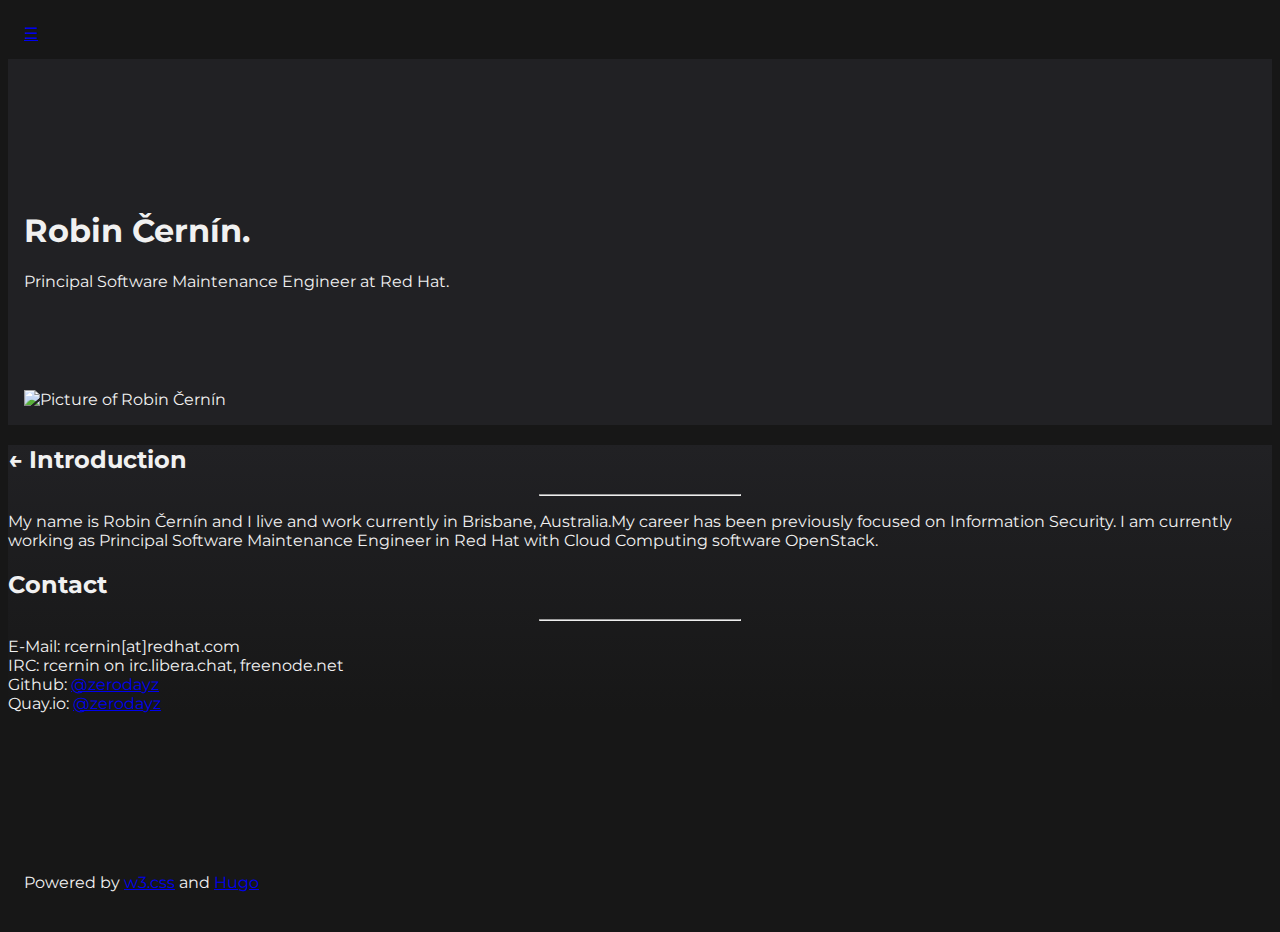
==== introduction/index.html @ bf0e6da4 "deploy: 700e89b7131e11bf4fb87cb8fea754e50107b47e" ====
<!doctype html><html><title>Robin Černín</title><meta charset=utf-8><meta name=viewport content="width=device-width,initial-scale=1"><link rel=stylesheet href=https://robincernin.com/css/w3.min.css media=screen><link rel=stylesheet href="https://fonts.googleapis.com/css?family=Montserrat"><link rel=stylesheet href=https://cdnjs.cloudflare.com/ajax/libs/font-awesome/4.7.0/css/font-awesome.min.css><style>body,h1{font-family:montserrat,sans-serif;color:#f1f1f1}img{margin-bottom:-7px}.w3-quarter img{cursor:pointer}.w3-third img{cursor:pointer}.w3-row-padding img{margin-bottom:12px}.w3-container{padding:16px}.w3-text-my{color:#f1f1f1}.w3-my-button{border:none;display:inline-block;padding:8px 16px;vertical-align:middle;overflow:hidden;text-decoration:none;color:#f1f1f1;background-color:#39393b;text-align:center;cursor:pointer;white-space:nowrap}.w3-my-button:hover{color:#000!important;background-color:#ccc!important}.w3-my-black{background:#171717}.w3-my-gray{background:#212124}.w3-my-grad{background-image:linear-gradient(#212124,#171717)}details summary::-webkit-details-marker{display:none}details.description[open] summary::after{display:none}</style><body class=w3-my-black><nav class="w3-sidebar w3-bar-block w3-animate-right w3-my-gray w3-top w3-text-light-grey w3-large" style=z-index:3;width:250px;font-weight:700;display:none;right:0 id=mySidebar><a href=javascript:void(0) onclick=w3_close() class="w3-bar-item w3-button w3-center w3-padding-32">CLOSE</a>
<a href=/ onclick=w3_close() class="w3-bar-item w3-button w3-center w3-padding-16">HOME</a>
<a href=/introduction/#start onclick=w3_close() class="w3-bar-item w3-button w3-center w3-padding-16">INTRODUCTION</a>
<a href=/#posts onclick=w3_close() class="w3-bar-item w3-button w3-center w3-padding-16">POSTS</a>
<a href=#contact onclick=w3_close() class="w3-bar-item w3-button w3-center w3-padding-16">CONTACT</a></nav><header class="w3-container w3-top w3-xlarge"><a href=javascript:void(0) class="w3-right w3-button" onclick=w3_open()>☰</a></header><div class="w3-overlay w3-animate-opacity" onclick=w3_close() style=cursor:pointer title="close side menu" id=myOverlay></div><div class=w3-content style=max-width:100%><header class="w3-container w3-center w3-my-gray" style=height:83px></header></div><div class=w3-content style=max-width:100%><header class="w3-container w3-center w3-my-gray" style=max-width:100%><h1 class=w3-jumbo>Robin Černín.</h1><p>Principal Software Maintenance Engineer at Red Hat.</p><img src=https://robincernin.com/images/picture_of_me.png alt="Picture of Robin Černín" width=400 style=margin-top:83px class=w3-image></header></div><main><div class="w3-content w3-my-grad" style=max-width:100%><div id=posts></div><div class="w3-content w3-padding w3-justify w3-text-my w3-padding-top-64" id=start><h2><a class=w3-hover-opacity style=cursor:pointer;text-decoration:none onclick=window.history.back()>←</a> Introduction</h2><hr style=width:200px><p><p>My name is Robin Černín and I live and work currently in
Brisbane, Australia.My career has been previously focused on
Information Security. I am currently working as Principal Software
Maintenance Engineer in Red Hat with Cloud Computing software OpenStack.</p></p></div><div class="w3-content w3-padding w3-justify w3-text-my w3-padding-top-64" id=contact><h2>Contact</h2><hr style=width:200px><p>E-Mail: rcernin[at]redhat.com<br>IRC: rcernin on irc.libera.chat, freenode.net<br>Github: <a href=https://github.com/zerodayz target=_blank>@zerodayz</a><br>Quay.io: <a href=https://quay.io/user/zerodayz target=_blank>@zerodayz</a></p></div></div></main><footer class="w3-container w3-padding-64 w3-center w3-opacity w3-xlarge" style=margin-top:128px><p class=w3-medium>Powered by <a href=https://www.w3schools.com/w3css/default.asp target=_blank class=w3-hover-text-green>w3.css</a> and <a href=https://www.gohugo.io target=_blank class=w3-hover-text-green>Hugo</a></p></footer><script>function w3_open(){document.getElementById("mySidebar").style.display="block",document.getElementById("myOverlay").style.display="block"}function w3_close(){document.getElementById("mySidebar").style.display="none",document.getElementById("myOverlay").style.display="none"}function w3_close_read_more(e){e.parentNode.style.display="none",e.parentNode.nextElementSibling.style.display="block"}</script></body></html>
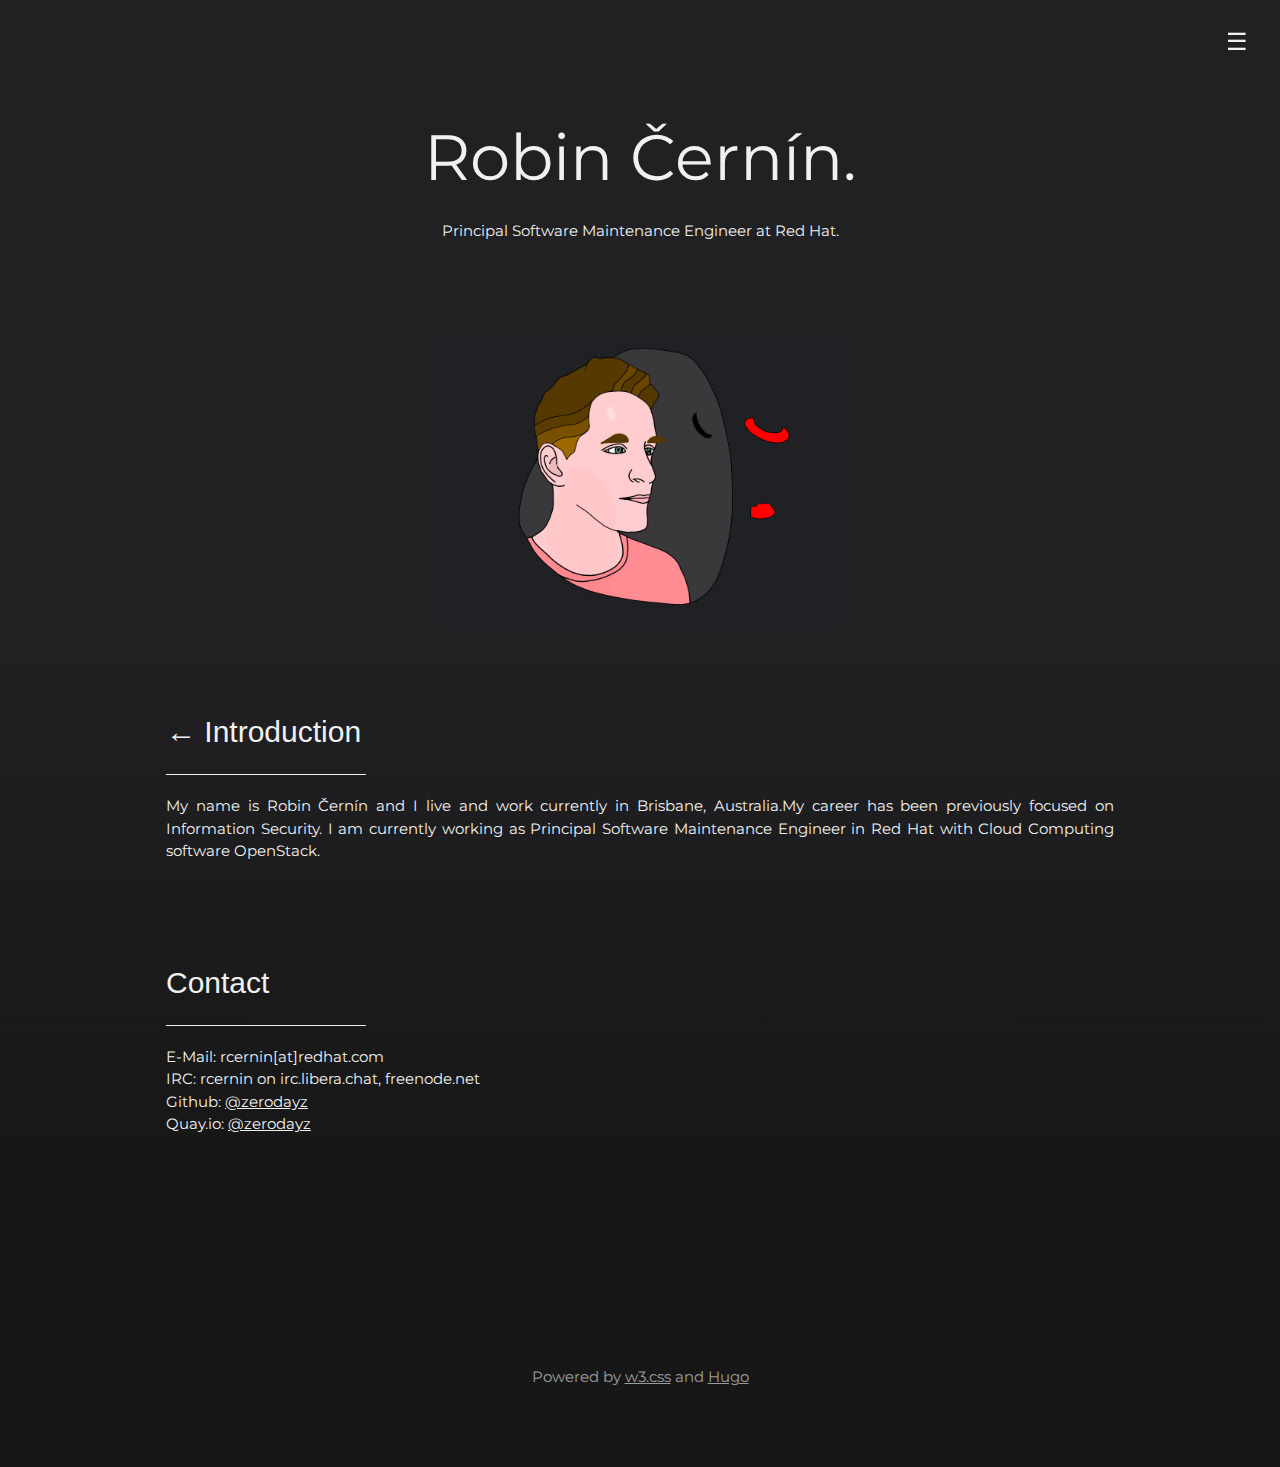
==== commit 1161986f: "deploy: 35886d339fd77830a07fda7609590d928a0090f4" ====
--- a/introduction/index.html
+++ b/introduction/index.html
@@ -1,8 +1,8 @@
-<!doctype html><html><title>Robin Černín</title><meta charset=utf-8><meta name=viewport content="width=device-width,initial-scale=1"><link rel=stylesheet href=https://robincernin.com/css/w3.min.css media=screen><link rel=stylesheet href="https://fonts.googleapis.com/css?family=Montserrat"><link rel=stylesheet href=https://cdnjs.cloudflare.com/ajax/libs/font-awesome/4.7.0/css/font-awesome.min.css><style>body,h1{font-family:montserrat,sans-serif;color:#f1f1f1}img{margin-bottom:-7px}.w3-quarter img{cursor:pointer}.w3-third img{cursor:pointer}.w3-row-padding img{margin-bottom:12px}.w3-container{padding:16px}.w3-text-my{color:#f1f1f1}.w3-my-button{border:none;display:inline-block;padding:8px 16px;vertical-align:middle;overflow:hidden;text-decoration:none;color:#f1f1f1;background-color:#39393b;text-align:center;cursor:pointer;white-space:nowrap}.w3-my-button:hover{color:#000!important;background-color:#ccc!important}.w3-my-black{background:#171717}.w3-my-gray{background:#212124}.w3-my-grad{background-image:linear-gradient(#212124,#171717)}details summary::-webkit-details-marker{display:none}details.description[open] summary::after{display:none}</style><body class=w3-my-black><nav class="w3-sidebar w3-bar-block w3-animate-right w3-my-gray w3-top w3-text-light-grey w3-large" style=z-index:3;width:250px;font-weight:700;display:none;right:0 id=mySidebar><a href=javascript:void(0) onclick=w3_close() class="w3-bar-item w3-button w3-center w3-padding-32">CLOSE</a>
+<!doctype html><html><title>Robin Černín</title><meta charset=utf-8><meta name=viewport content="width=device-width,initial-scale=1"><link rel=stylesheet href=https://robincernin.github.io/css/w3.min.css media=screen><link rel=stylesheet href="https://fonts.googleapis.com/css?family=Montserrat"><link rel=stylesheet href=https://cdnjs.cloudflare.com/ajax/libs/font-awesome/4.7.0/css/font-awesome.min.css><style>body,h1{font-family:montserrat,sans-serif;color:#f1f1f1}img{margin-bottom:-7px}.w3-quarter img{cursor:pointer}.w3-third img{cursor:pointer}.w3-row-padding img{margin-bottom:12px}.w3-container{padding:16px}.w3-text-my{color:#f1f1f1}.w3-my-button{border:none;display:inline-block;padding:8px 16px;vertical-align:middle;overflow:hidden;text-decoration:none;color:#f1f1f1;background-color:#39393b;text-align:center;cursor:pointer;white-space:nowrap}.w3-my-button:hover{color:#000!important;background-color:#ccc!important}.w3-my-black{background:#171717}.w3-my-gray{background:#212124}.w3-my-grad{background-image:linear-gradient(#212124,#171717)}details summary::-webkit-details-marker{display:none}details.description[open] summary::after{display:none}</style><body class=w3-my-black><nav class="w3-sidebar w3-bar-block w3-animate-right w3-my-gray w3-top w3-text-light-grey w3-large" style=z-index:3;width:250px;font-weight:700;display:none;right:0 id=mySidebar><a href=javascript:void(0) onclick=w3_close() class="w3-bar-item w3-button w3-center w3-padding-32">CLOSE</a>
 <a href=/ onclick=w3_close() class="w3-bar-item w3-button w3-center w3-padding-16">HOME</a>
 <a href=/introduction/#start onclick=w3_close() class="w3-bar-item w3-button w3-center w3-padding-16">INTRODUCTION</a>
 <a href=/#posts onclick=w3_close() class="w3-bar-item w3-button w3-center w3-padding-16">POSTS</a>
-<a href=#contact onclick=w3_close() class="w3-bar-item w3-button w3-center w3-padding-16">CONTACT</a></nav><header class="w3-container w3-top w3-xlarge"><a href=javascript:void(0) class="w3-right w3-button" onclick=w3_open()>☰</a></header><div class="w3-overlay w3-animate-opacity" onclick=w3_close() style=cursor:pointer title="close side menu" id=myOverlay></div><div class=w3-content style=max-width:100%><header class="w3-container w3-center w3-my-gray" style=height:83px></header></div><div class=w3-content style=max-width:100%><header class="w3-container w3-center w3-my-gray" style=max-width:100%><h1 class=w3-jumbo>Robin Černín.</h1><p>Principal Software Maintenance Engineer at Red Hat.</p><img src=https://robincernin.com/images/picture_of_me.png alt="Picture of Robin Černín" width=400 style=margin-top:83px class=w3-image></header></div><main><div class="w3-content w3-my-grad" style=max-width:100%><div id=posts></div><div class="w3-content w3-padding w3-justify w3-text-my w3-padding-top-64" id=start><h2><a class=w3-hover-opacity style=cursor:pointer;text-decoration:none onclick=window.history.back()>←</a> Introduction</h2><hr style=width:200px><p><p>My name is Robin Černín and I live and work currently in
+<a href=#contact onclick=w3_close() class="w3-bar-item w3-button w3-center w3-padding-16">CONTACT</a></nav><header class="w3-container w3-top w3-xlarge"><a href=javascript:void(0) class="w3-right w3-button" onclick=w3_open()>☰</a></header><div class="w3-overlay w3-animate-opacity" onclick=w3_close() style=cursor:pointer title="close side menu" id=myOverlay></div><div class=w3-content style=max-width:100%><header class="w3-container w3-center w3-my-gray" style=height:83px></header></div><div class=w3-content style=max-width:100%><header class="w3-container w3-center w3-my-gray" style=max-width:100%><h1 class=w3-jumbo>Robin Černín.</h1><p>Principal Software Maintenance Engineer at Red Hat.</p><img src=https://robincernin.github.io/images/picture_of_me.png alt="Picture of Robin Černín" width=400 style=margin-top:83px class=w3-image></header></div><main><div class="w3-content w3-my-grad" style=max-width:100%><div id=posts></div><div class="w3-content w3-padding w3-justify w3-text-my w3-padding-top-64" id=start><h2><a class=w3-hover-opacity style=cursor:pointer;text-decoration:none onclick=window.history.back()>←</a> Introduction</h2><hr style=width:200px><p><p>My name is Robin Černín and I live and work currently in
 Brisbane, Australia.My career has been previously focused on
 Information Security. I am currently working as Principal Software
 Maintenance Engineer in Red Hat with Cloud Computing software OpenStack.</p></p></div><div class="w3-content w3-padding w3-justify w3-text-my w3-padding-top-64" id=contact><h2>Contact</h2><hr style=width:200px><p>E-Mail: rcernin[at]redhat.com<br>IRC: rcernin on irc.libera.chat, freenode.net<br>Github: <a href=https://github.com/zerodayz target=_blank>@zerodayz</a><br>Quay.io: <a href=https://quay.io/user/zerodayz target=_blank>@zerodayz</a></p></div></div></main><footer class="w3-container w3-padding-64 w3-center w3-opacity w3-xlarge" style=margin-top:128px><p class=w3-medium>Powered by <a href=https://www.w3schools.com/w3css/default.asp target=_blank class=w3-hover-text-green>w3.css</a> and <a href=https://www.gohugo.io target=_blank class=w3-hover-text-green>Hugo</a></p></footer><script>function w3_open(){document.getElementById("mySidebar").style.display="block",document.getElementById("myOverlay").style.display="block"}function w3_close(){document.getElementById("mySidebar").style.display="none",document.getElementById("myOverlay").style.display="none"}function w3_close_read_more(e){e.parentNode.style.display="none",e.parentNode.nextElementSibling.style.display="block"}</script></body></html>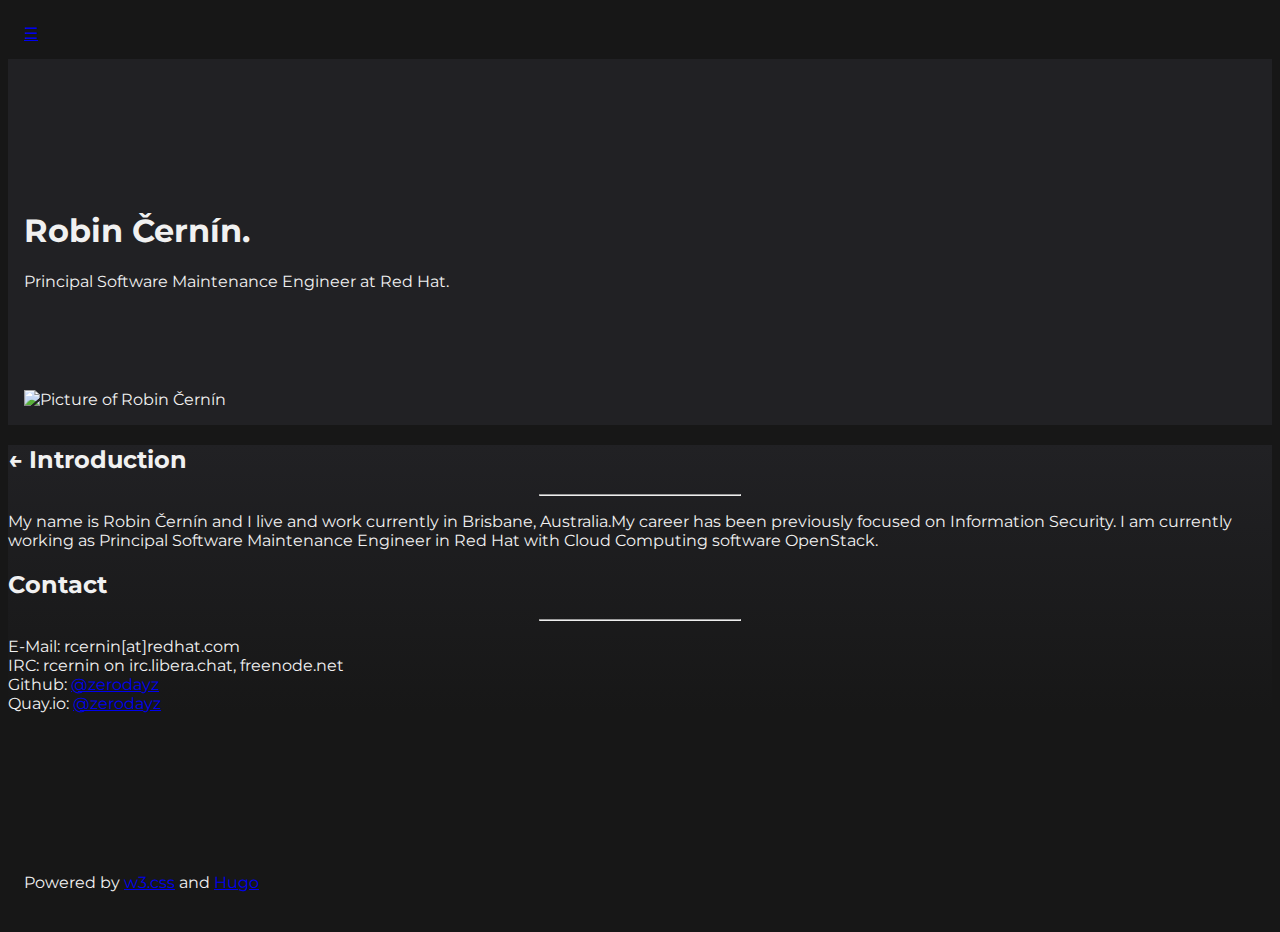
==== commit 56a55b00: "deploy: 70b88964d1eb664975b015681211bf672f80f862" ====
--- a/introduction/index.html
+++ b/introduction/index.html
@@ -1,8 +1,8 @@
-<!doctype html><html><title>Robin Černín</title><meta charset=utf-8><meta name=viewport content="width=device-width,initial-scale=1"><link rel=stylesheet href=https://robincernin.github.io/css/w3.min.css media=screen><link rel=stylesheet href="https://fonts.googleapis.com/css?family=Montserrat"><link rel=stylesheet href=https://cdnjs.cloudflare.com/ajax/libs/font-awesome/4.7.0/css/font-awesome.min.css><style>body,h1{font-family:montserrat,sans-serif;color:#f1f1f1}img{margin-bottom:-7px}.w3-quarter img{cursor:pointer}.w3-third img{cursor:pointer}.w3-row-padding img{margin-bottom:12px}.w3-container{padding:16px}.w3-text-my{color:#f1f1f1}.w3-my-button{border:none;display:inline-block;padding:8px 16px;vertical-align:middle;overflow:hidden;text-decoration:none;color:#f1f1f1;background-color:#39393b;text-align:center;cursor:pointer;white-space:nowrap}.w3-my-button:hover{color:#000!important;background-color:#ccc!important}.w3-my-black{background:#171717}.w3-my-gray{background:#212124}.w3-my-grad{background-image:linear-gradient(#212124,#171717)}details summary::-webkit-details-marker{display:none}details.description[open] summary::after{display:none}</style><body class=w3-my-black><nav class="w3-sidebar w3-bar-block w3-animate-right w3-my-gray w3-top w3-text-light-grey w3-large" style=z-index:3;width:250px;font-weight:700;display:none;right:0 id=mySidebar><a href=javascript:void(0) onclick=w3_close() class="w3-bar-item w3-button w3-center w3-padding-32">CLOSE</a>
+<!doctype html><html><title>Robin Černín</title><meta charset=utf-8><meta name=viewport content="width=device-width,initial-scale=1"><link rel=stylesheet href=https://robincernin.com/css/w3.min.css media=screen><link rel=stylesheet href="https://fonts.googleapis.com/css?family=Montserrat"><link rel=stylesheet href=https://cdnjs.cloudflare.com/ajax/libs/font-awesome/4.7.0/css/font-awesome.min.css><style>body,h1{font-family:montserrat,sans-serif;color:#f1f1f1}img{margin-bottom:-7px}.w3-quarter img{cursor:pointer}.w3-third img{cursor:pointer}.w3-row-padding img{margin-bottom:12px}.w3-container{padding:16px}.w3-text-my{color:#f1f1f1}.w3-my-button{border:none;display:inline-block;padding:8px 16px;vertical-align:middle;overflow:hidden;text-decoration:none;color:#f1f1f1;background-color:#39393b;text-align:center;cursor:pointer;white-space:nowrap}.w3-my-button:hover{color:#000!important;background-color:#ccc!important}.w3-my-black{background:#171717}.w3-my-gray{background:#212124}.w3-my-grad{background-image:linear-gradient(#212124,#171717)}details summary::-webkit-details-marker{display:none}details.description[open] summary::after{display:none}</style><body class=w3-my-black><nav class="w3-sidebar w3-bar-block w3-animate-right w3-my-gray w3-top w3-text-light-grey w3-large" style=z-index:3;width:250px;font-weight:700;display:none;right:0 id=mySidebar><a href=javascript:void(0) onclick=w3_close() class="w3-bar-item w3-button w3-center w3-padding-32">CLOSE</a>
 <a href=/ onclick=w3_close() class="w3-bar-item w3-button w3-center w3-padding-16">HOME</a>
 <a href=/introduction/#start onclick=w3_close() class="w3-bar-item w3-button w3-center w3-padding-16">INTRODUCTION</a>
 <a href=/#posts onclick=w3_close() class="w3-bar-item w3-button w3-center w3-padding-16">POSTS</a>
-<a href=#contact onclick=w3_close() class="w3-bar-item w3-button w3-center w3-padding-16">CONTACT</a></nav><header class="w3-container w3-top w3-xlarge"><a href=javascript:void(0) class="w3-right w3-button" onclick=w3_open()>☰</a></header><div class="w3-overlay w3-animate-opacity" onclick=w3_close() style=cursor:pointer title="close side menu" id=myOverlay></div><div class=w3-content style=max-width:100%><header class="w3-container w3-center w3-my-gray" style=height:83px></header></div><div class=w3-content style=max-width:100%><header class="w3-container w3-center w3-my-gray" style=max-width:100%><h1 class=w3-jumbo>Robin Černín.</h1><p>Principal Software Maintenance Engineer at Red Hat.</p><img src=https://robincernin.github.io/images/picture_of_me.png alt="Picture of Robin Černín" width=400 style=margin-top:83px class=w3-image></header></div><main><div class="w3-content w3-my-grad" style=max-width:100%><div id=posts></div><div class="w3-content w3-padding w3-justify w3-text-my w3-padding-top-64" id=start><h2><a class=w3-hover-opacity style=cursor:pointer;text-decoration:none onclick=window.history.back()>←</a> Introduction</h2><hr style=width:200px><p><p>My name is Robin Černín and I live and work currently in
+<a href=#contact onclick=w3_close() class="w3-bar-item w3-button w3-center w3-padding-16">CONTACT</a></nav><header class="w3-container w3-top w3-xlarge"><a href=javascript:void(0) class="w3-right w3-button" onclick=w3_open()>☰</a></header><div class="w3-overlay w3-animate-opacity" onclick=w3_close() style=cursor:pointer title="close side menu" id=myOverlay></div><div class=w3-content style=max-width:100%><header class="w3-container w3-center w3-my-gray" style=height:83px></header></div><div class=w3-content style=max-width:100%><header class="w3-container w3-center w3-my-gray" style=max-width:100%><h1 class=w3-jumbo>Robin Černín.</h1><p>Principal Software Maintenance Engineer at Red Hat.</p><img src=https://robincernin.com/images/picture_of_me.png alt="Picture of Robin Černín" width=400 style=margin-top:83px class=w3-image></header></div><main><div class="w3-content w3-my-grad" style=max-width:100%><div id=posts></div><div class="w3-content w3-padding w3-justify w3-text-my w3-padding-top-64" id=start><h2><a class=w3-hover-opacity style=cursor:pointer;text-decoration:none onclick=window.history.back()>←</a> Introduction</h2><hr style=width:200px><p><p>My name is Robin Černín and I live and work currently in
 Brisbane, Australia.My career has been previously focused on
 Information Security. I am currently working as Principal Software
 Maintenance Engineer in Red Hat with Cloud Computing software OpenStack.</p></p></div><div class="w3-content w3-padding w3-justify w3-text-my w3-padding-top-64" id=contact><h2>Contact</h2><hr style=width:200px><p>E-Mail: rcernin[at]redhat.com<br>IRC: rcernin on irc.libera.chat, freenode.net<br>Github: <a href=https://github.com/zerodayz target=_blank>@zerodayz</a><br>Quay.io: <a href=https://quay.io/user/zerodayz target=_blank>@zerodayz</a></p></div></div></main><footer class="w3-container w3-padding-64 w3-center w3-opacity w3-xlarge" style=margin-top:128px><p class=w3-medium>Powered by <a href=https://www.w3schools.com/w3css/default.asp target=_blank class=w3-hover-text-green>w3.css</a> and <a href=https://www.gohugo.io target=_blank class=w3-hover-text-green>Hugo</a></p></footer><script>function w3_open(){document.getElementById("mySidebar").style.display="block",document.getElementById("myOverlay").style.display="block"}function w3_close(){document.getElementById("mySidebar").style.display="none",document.getElementById("myOverlay").style.display="none"}function w3_close_read_more(e){e.parentNode.style.display="none",e.parentNode.nextElementSibling.style.display="block"}</script></body></html>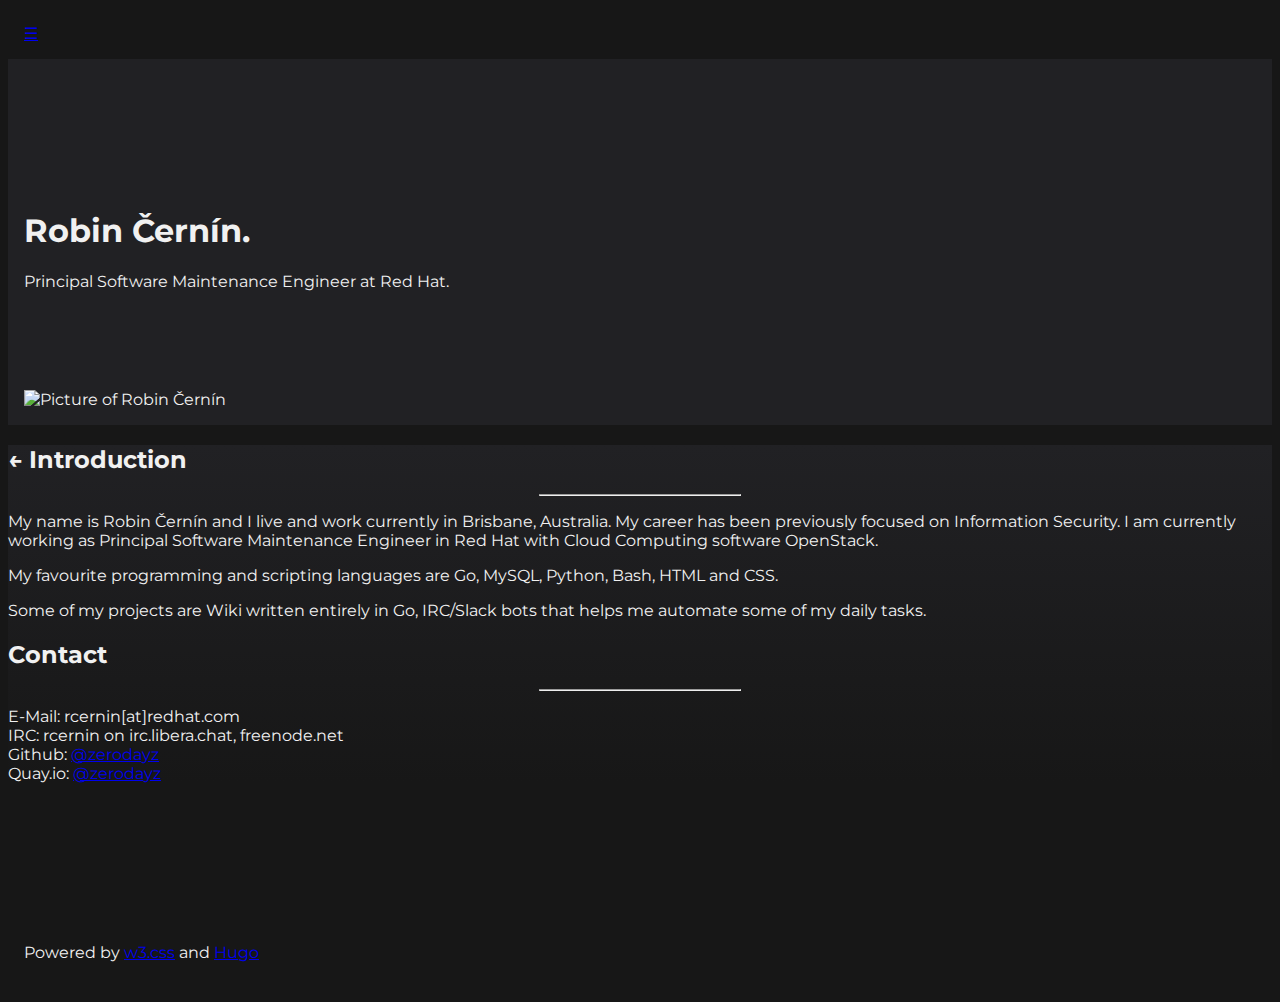
==== commit 85e82edf: "deploy: df77d61e642c225e980c59620b1adac525f4b7ed" ====
--- a/introduction/index.html
+++ b/introduction/index.html
@@ -3,6 +3,6 @@
 <a href=/introduction/#start onclick=w3_close() class="w3-bar-item w3-button w3-center w3-padding-16">INTRODUCTION</a>
 <a href=/#posts onclick=w3_close() class="w3-bar-item w3-button w3-center w3-padding-16">POSTS</a>
 <a href=#contact onclick=w3_close() class="w3-bar-item w3-button w3-center w3-padding-16">CONTACT</a></nav><header class="w3-container w3-top w3-xlarge"><a href=javascript:void(0) class="w3-right w3-button" onclick=w3_open()>☰</a></header><div class="w3-overlay w3-animate-opacity" onclick=w3_close() style=cursor:pointer title="close side menu" id=myOverlay></div><div class=w3-content style=max-width:100%><header class="w3-container w3-center w3-my-gray" style=height:83px></header></div><div class=w3-content style=max-width:100%><header class="w3-container w3-center w3-my-gray" style=max-width:100%><h1 class=w3-jumbo>Robin Černín.</h1><p>Principal Software Maintenance Engineer at Red Hat.</p><img src=https://robincernin.com/images/picture_of_me.png alt="Picture of Robin Černín" width=400 style=margin-top:83px class=w3-image></header></div><main><div class="w3-content w3-my-grad" style=max-width:100%><div id=posts></div><div class="w3-content w3-padding w3-justify w3-text-my w3-padding-top-64" id=start><h2><a class=w3-hover-opacity style=cursor:pointer;text-decoration:none onclick=window.history.back()>←</a> Introduction</h2><hr style=width:200px><p><p>My name is Robin Černín and I live and work currently in
-Brisbane, Australia.My career has been previously focused on
+Brisbane, Australia. My career has been previously focused on
 Information Security. I am currently working as Principal Software
-Maintenance Engineer in Red Hat with Cloud Computing software OpenStack.</p></p></div><div class="w3-content w3-padding w3-justify w3-text-my w3-padding-top-64" id=contact><h2>Contact</h2><hr style=width:200px><p>E-Mail: rcernin[at]redhat.com<br>IRC: rcernin on irc.libera.chat, freenode.net<br>Github: <a href=https://github.com/zerodayz target=_blank>@zerodayz</a><br>Quay.io: <a href=https://quay.io/user/zerodayz target=_blank>@zerodayz</a></p></div></div></main><footer class="w3-container w3-padding-64 w3-center w3-opacity w3-xlarge" style=margin-top:128px><p class=w3-medium>Powered by <a href=https://www.w3schools.com/w3css/default.asp target=_blank class=w3-hover-text-green>w3.css</a> and <a href=https://www.gohugo.io target=_blank class=w3-hover-text-green>Hugo</a></p></footer><script>function w3_open(){document.getElementById("mySidebar").style.display="block",document.getElementById("myOverlay").style.display="block"}function w3_close(){document.getElementById("mySidebar").style.display="none",document.getElementById("myOverlay").style.display="none"}function w3_close_read_more(e){e.parentNode.style.display="none",e.parentNode.nextElementSibling.style.display="block"}</script></body></html>+Maintenance Engineer in Red Hat with Cloud Computing software OpenStack.</p><p>My favourite programming and scripting languages are Go, MySQL, Python, Bash, HTML and CSS.</p><p>Some of my projects are Wiki written entirely in Go, IRC/Slack bots that helps me automate some of my daily tasks.</p></p></div><div class="w3-content w3-padding w3-justify w3-text-my w3-padding-top-64" id=contact><h2>Contact</h2><hr style=width:200px><p>E-Mail: rcernin[at]redhat.com<br>IRC: rcernin on irc.libera.chat, freenode.net<br>Github: <a href=https://github.com/zerodayz target=_blank>@zerodayz</a><br>Quay.io: <a href=https://quay.io/user/zerodayz target=_blank>@zerodayz</a></p></div></div></main><footer class="w3-container w3-padding-64 w3-center w3-opacity w3-xlarge" style=margin-top:128px><p class=w3-medium>Powered by <a href=https://www.w3schools.com/w3css/default.asp target=_blank class=w3-hover-text-green>w3.css</a> and <a href=https://www.gohugo.io target=_blank class=w3-hover-text-green>Hugo</a></p></footer><script>function w3_open(){document.getElementById("mySidebar").style.display="block",document.getElementById("myOverlay").style.display="block"}function w3_close(){document.getElementById("mySidebar").style.display="none",document.getElementById("myOverlay").style.display="none"}function w3_close_read_more(e){e.parentNode.style.display="none",e.parentNode.nextElementSibling.style.display="block"}</script></body></html>